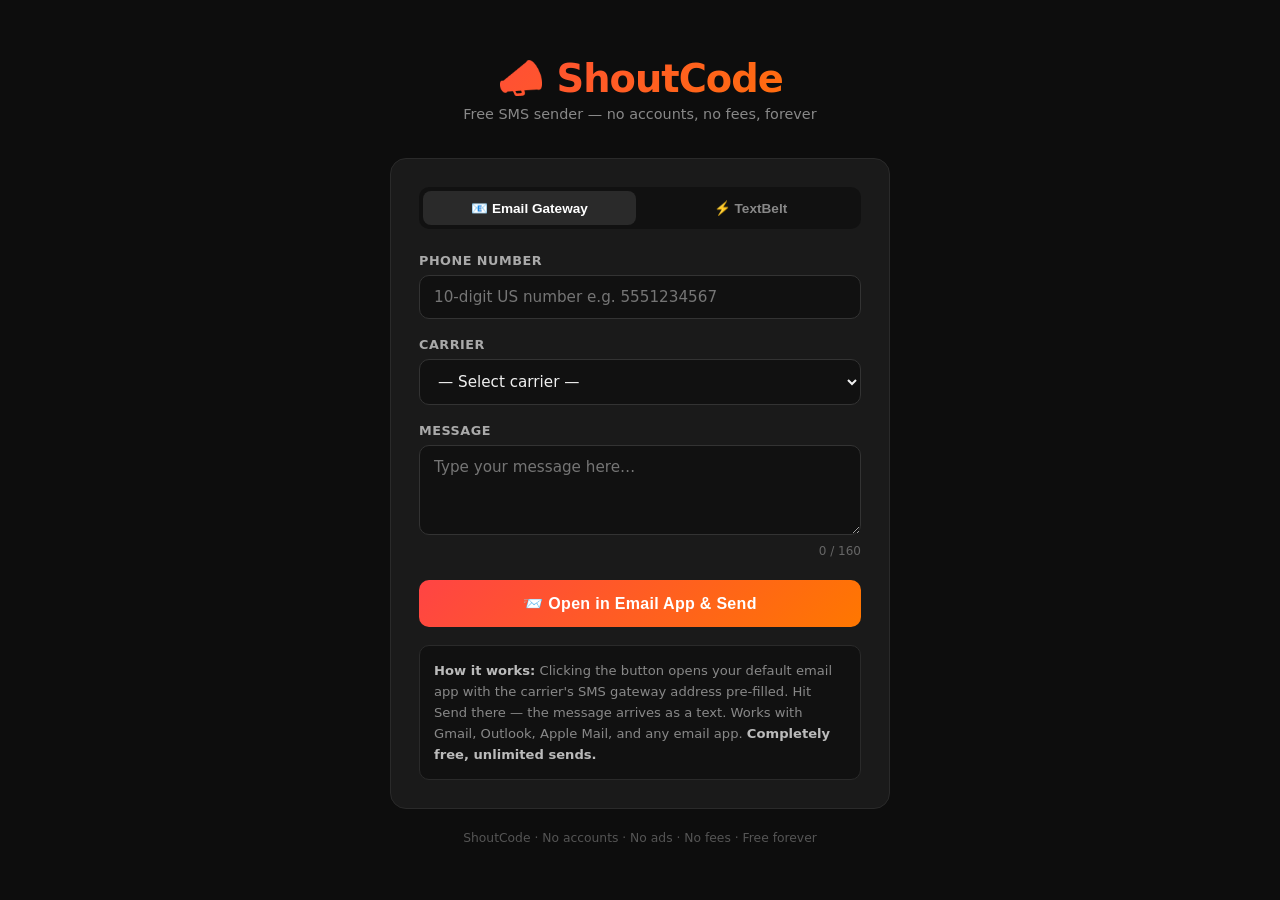
==== index.html @ 4a929ffb "Deploy ShoutCode static app" ====
<!DOCTYPE html>
<html lang="en">
<head>
<meta charset="UTF-8">
<meta name="viewport" content="width=device-width, initial-scale=1.0">
<title>ShoutCode — Free SMS Sender</title>
<style>
  *, *::before, *::after { box-sizing: border-box; margin: 0; padding: 0; }

  body {
    background: #0d0d0d;
    color: #f0f0f0;
    font-family: 'Segoe UI', system-ui, -apple-system, sans-serif;
    min-height: 100vh;
    display: flex;
    align-items: center;
    justify-content: center;
    padding: 20px;
  }

  .container {
    width: 100%;
    max-width: 500px;
  }

  .logo {
    text-align: center;
    margin-bottom: 36px;
  }

  .logo h1 {
    font-size: 2.4rem;
    font-weight: 800;
    letter-spacing: -1px;
    background: linear-gradient(135deg, #ff4444, #ff7700);
    -webkit-background-clip: text;
    -webkit-text-fill-color: transparent;
    background-clip: text;
  }

  .logo p {
    color: #888;
    font-size: 0.9rem;
    margin-top: 4px;
  }

  .card {
    background: #1a1a1a;
    border: 1px solid #2a2a2a;
    border-radius: 16px;
    padding: 28px;
  }

  .tabs {
    display: flex;
    gap: 8px;
    margin-bottom: 24px;
    background: #111;
    border-radius: 10px;
    padding: 4px;
  }

  .tab {
    flex: 1;
    padding: 9px;
    background: transparent;
    border: none;
    border-radius: 8px;
    color: #888;
    font-size: 0.85rem;
    font-weight: 600;
    cursor: pointer;
    transition: all 0.2s;
  }

  .tab.active {
    background: #2a2a2a;
    color: #fff;
  }

  .panel { display: none; }
  .panel.active { display: block; }

  label {
    display: block;
    font-size: 0.8rem;
    font-weight: 600;
    color: #aaa;
    text-transform: uppercase;
    letter-spacing: 0.5px;
    margin-bottom: 7px;
    margin-top: 18px;
  }

  label:first-child { margin-top: 0; }

  input, select, textarea {
    width: 100%;
    background: #111;
    border: 1px solid #333;
    border-radius: 10px;
    color: #f0f0f0;
    font-size: 0.95rem;
    padding: 12px 14px;
    outline: none;
    transition: border-color 0.2s;
    font-family: inherit;
  }

  input:focus, select:focus, textarea:focus {
    border-color: #ff5500;
  }

  textarea {
    resize: vertical;
    min-height: 90px;
  }

  select option { background: #1a1a1a; }

  .char-count {
    text-align: right;
    font-size: 0.75rem;
    color: #666;
    margin-top: 5px;
  }

  .char-count.warn { color: #ff7700; }
  .char-count.over  { color: #ff3333; }

  .btn {
    display: block;
    width: 100%;
    margin-top: 22px;
    padding: 14px;
    background: linear-gradient(135deg, #ff4444, #ff7700);
    border: none;
    border-radius: 10px;
    color: #fff;
    font-size: 1rem;
    font-weight: 700;
    cursor: pointer;
    letter-spacing: 0.3px;
    transition: opacity 0.2s, transform 0.1s;
  }

  .btn:hover  { opacity: 0.92; }
  .btn:active { transform: scale(0.98); }

  .btn.secondary {
    background: #2a2a2a;
    color: #ccc;
    margin-top: 10px;
    font-size: 0.9rem;
  }

  .banner {
    margin-top: 16px;
    padding: 12px 16px;
    border-radius: 10px;
    font-size: 0.88rem;
    line-height: 1.5;
    display: none;
  }

  .banner.success { background: #0f2e12; border: 1px solid #1f5e25; color: #6fcf7f; }
  .banner.error   { background: #2e0f0f; border: 1px solid #5e1f1f; color: #f87; }
  .banner.info    { background: #1a1a2e; border: 1px solid #2a2a5e; color: #8af; }

  .info-box {
    background: #111;
    border: 1px solid #2a2a2a;
    border-radius: 10px;
    padding: 14px;
    margin-top: 18px;
    font-size: 0.82rem;
    color: #888;
    line-height: 1.6;
  }

  .info-box strong { color: #bbb; }

  .footer {
    text-align: center;
    margin-top: 22px;
    font-size: 0.77rem;
    color: #555;
  }
</style>
</head>
<body>

<div class="container">
  <div class="logo">
    <h1>📣 ShoutCode</h1>
    <p>Free SMS sender — no accounts, no fees, forever</p>
  </div>

  <div class="card">
    <div class="tabs">
      <button class="tab active" onclick="switchTab('email')">📧 Email Gateway</button>
      <button class="tab" onclick="switchTab('textbelt')">⚡ TextBelt</button>
    </div>

    <!-- EMAIL GATEWAY PANEL -->
    <div id="panel-email" class="panel active">
      <label>Phone Number</label>
      <input type="tel" id="eg-phone" placeholder="10-digit US number e.g. 5551234567" maxlength="10"
             oninput="this.value=this.value.replace(/\D/g,'')">

      <label>Carrier</label>
      <select id="eg-carrier">
        <option value="">— Select carrier —</option>
        <option value="txt.att.net">AT&T</option>
        <option value="vtext.com">Verizon</option>
        <option value="tmomail.net">T-Mobile</option>
        <option value="messaging.sprintpcs.com">Sprint</option>
        <option value="myboostmobile.com">Boost Mobile</option>
        <option value="sms.mycricket.com">Cricket</option>
        <option value="mymetropcs.com">MetroPCS / Metro by T-Mobile</option>
        <option value="text.republicwireless.com">Republic Wireless</option>
        <option value="email.uscc.net">US Cellular</option>
        <option value="vzwpix.com">Verizon MMS</option>
      </select>

      <label>Message</label>
      <textarea id="eg-msg" placeholder="Type your message here…" maxlength="160"
                oninput="updateCount('eg-msg','eg-count',160)"></textarea>
      <div class="char-count" id="eg-count">0 / 160</div>

      <button class="btn" onclick="sendEmail()">📨 Open in Email App &amp; Send</button>

      <div id="eg-banner" class="banner"></div>

      <div class="info-box">
        <strong>How it works:</strong> Clicking the button opens your default email app with the carrier's SMS gateway address pre-filled. Hit Send there — the message arrives as a text. Works with Gmail, Outlook, Apple Mail, and any email app. <strong>Completely free, unlimited sends.</strong>
      </div>
    </div>

    <!-- TEXTBELT PANEL -->
    <div id="panel-textbelt" class="panel">
      <label>Phone Number</label>
      <input type="tel" id="tb-phone" placeholder="10-digit US number e.g. 5551234567" maxlength="10"
             oninput="this.value=this.value.replace(/\D/g,'')">

      <label>Message</label>
      <textarea id="tb-msg" placeholder="Type your message here…" maxlength="160"
                oninput="updateCount('tb-msg','tb-count',160)"></textarea>
      <div class="char-count" id="tb-count">0 / 160</div>

      <button class="btn" onclick="sendTextbelt()" id="tb-btn">⚡ Send via TextBelt (Free)</button>

      <div id="tb-banner" class="banner"></div>

      <div class="info-box">
        <strong>TextBelt free tier:</strong> Sends 1 SMS per day at no cost using the public TextBelt API — no account needed. For more, use the Email Gateway tab which is unlimited. TextBelt works best for quick one-off sends.
      </div>
    </div>
  </div>

  <div class="footer">ShoutCode · No accounts · No ads · No fees · Free forever</div>
</div>

<script>
  function switchTab(tab) {
    document.querySelectorAll('.tab').forEach((t,i) => t.classList.toggle('active', ['email','textbelt'][i] === tab));
    document.querySelectorAll('.panel').forEach(p => p.classList.remove('active'));
    document.getElementById('panel-' + tab).classList.add('active');
  }

  function updateCount(msgId, countId, max) {
    const len = document.getElementById(msgId).value.length;
    const el = document.getElementById(countId);
    el.textContent = len + ' / ' + max;
    el.className = 'char-count' + (len > max * 0.9 ? (len >= max ? ' over' : ' warn') : '');
  }

  function showBanner(id, type, msg) {
    const el = document.getElementById(id);
    el.className = 'banner ' + type;
    el.innerHTML = msg;
    el.style.display = 'block';
  }

  function sendEmail() {
    const phone   = document.getElementById('eg-phone').value.trim();
    const carrier = document.getElementById('eg-carrier').value;
    const msg     = document.getElementById('eg-msg').value.trim();

    if (!phone || phone.length !== 10) {
      showBanner('eg-banner', 'error', '⚠️ Enter a valid 10-digit US phone number.');
      return;
    }
    if (!carrier) {
      showBanner('eg-banner', 'error', '⚠️ Please select the recipient\'s carrier.');
      return;
    }
    if (!msg) {
      showBanner('eg-banner', 'error', '⚠️ Message cannot be empty.');
      return;
    }

    const to = phone + '@' + carrier;
    const mailtoLink = 'mailto:' + to + '?subject=&body=' + encodeURIComponent(msg);
    window.location.href = mailtoLink;

    showBanner('eg-banner', 'success',
      '✅ Your email app should open now.<br>Just hit <strong>Send</strong> there — it arrives as a text to ' +
      '<strong>' + phone + '</strong>.');
  }

  function sendTextbelt() {
    const phone = document.getElementById('tb-phone').value.trim();
    const msg   = document.getElementById('tb-msg').value.trim();
    const btn   = document.getElementById('tb-btn');

    if (!phone || phone.length !== 10) {
      showBanner('tb-banner', 'error', '⚠️ Enter a valid 10-digit US phone number.');
      return;
    }
    if (!msg) {
      showBanner('tb-banner', 'error', '⚠️ Message cannot be empty.');
      return;
    }

    btn.disabled = true;
    btn.textContent = 'Sending…';
    showBanner('tb-banner', 'info', '⏳ Sending…');

    fetch('https://textbelt.com/text', {
      method: 'POST',
      headers: { 'Content-Type': 'application/x-www-form-urlencoded' },
      body: new URLSearchParams({ phone: '1' + phone, message: msg, key: 'textbelt' })
    })
    .then(r => r.json())
    .then(data => {
      btn.disabled = false;
      btn.textContent = '⚡ Send via TextBelt (Free)';
      if (data.success) {
        showBanner('tb-banner', 'success',
          '✅ Message sent to <strong>' + phone + '</strong>!<br><small>TextBelt quota: ' +
          (data.quotaRemaining !== undefined ? data.quotaRemaining + ' sends remaining today' : 'check textbelt.com') + '</small>');
      } else {
        showBanner('tb-banner', 'error',
          '❌ ' + (data.error || 'Send failed.') + '<br><small>TextBelt allows 1 free send per day. Try the Email Gateway tab for unlimited sends.</small>');
      }
    })
    .catch(() => {
      btn.disabled = false;
      btn.textContent = '⚡ Send via TextBelt (Free)';
      showBanner('tb-banner', 'error',
        '❌ Network error. Check your connection, or use the Email Gateway tab instead.');
    });
  }
</script>
</body>
</html>
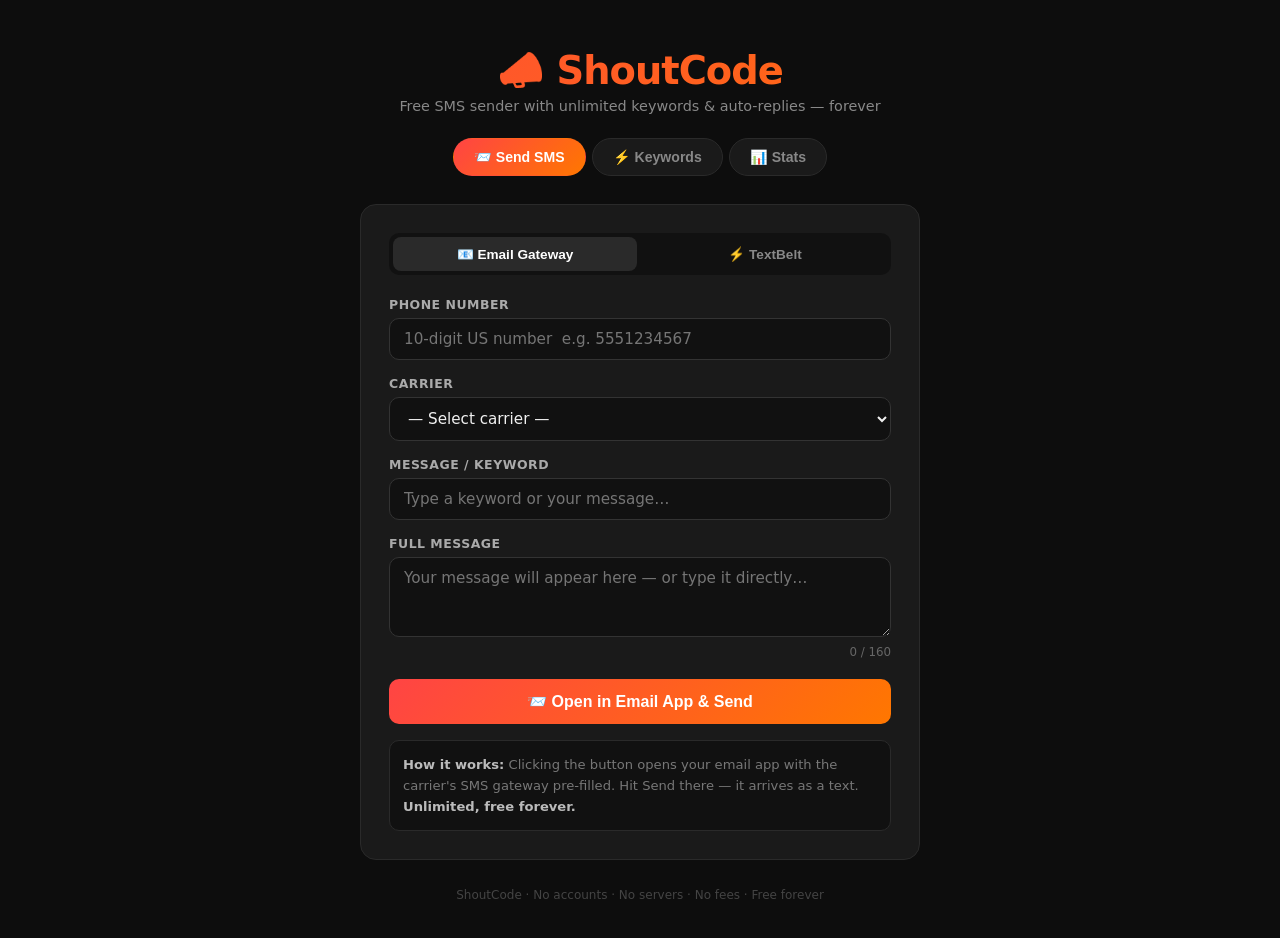
==== commit 1dceb03e: "Add unlimited keywords and auto-replies system" ====
--- a/index.html
+++ b/index.html
@@ -12,23 +12,15 @@
     color: #f0f0f0;
     font-family: 'Segoe UI', system-ui, -apple-system, sans-serif;
     min-height: 100vh;
-    display: flex;
-    align-items: center;
-    justify-content: center;
     padding: 20px;
   }
 
-  .container {
-    width: 100%;
-    max-width: 500px;
-  }
-
-  .logo {
+  .page-header {
     text-align: center;
-    margin-bottom: 36px;
-  }
-
-  .logo h1 {
+    padding: 28px 0 24px;
+  }
+
+  .page-header h1 {
     font-size: 2.4rem;
     font-weight: 800;
     letter-spacing: -1px;
@@ -38,23 +30,63 @@
     background-clip: text;
   }
 
-  .logo p {
+  .page-header p { color: #888; font-size: 0.9rem; margin-top: 4px; }
+
+  /* ── NAV ── */
+  .nav {
+    display: flex;
+    justify-content: center;
+    gap: 6px;
+    margin-bottom: 28px;
+    flex-wrap: wrap;
+  }
+
+  .nav-btn {
+    padding: 10px 20px;
+    background: #1a1a1a;
+    border: 1px solid #2a2a2a;
+    border-radius: 30px;
     color: #888;
-    font-size: 0.9rem;
-    margin-top: 4px;
-  }
-
+    font-size: 0.88rem;
+    font-weight: 600;
+    cursor: pointer;
+    transition: all 0.2s;
+    white-space: nowrap;
+  }
+
+  .nav-btn.active, .nav-btn:hover {
+    background: linear-gradient(135deg, #ff4444, #ff7700);
+    border-color: transparent;
+    color: #fff;
+  }
+
+  /* ── PAGE SECTIONS ── */
+  .section { display: none; max-width: 560px; margin: 0 auto; }
+  .section.active { display: block; }
+
+  /* ── CARD ── */
   .card {
     background: #1a1a1a;
     border: 1px solid #2a2a2a;
     border-radius: 16px;
     padding: 28px;
-  }
-
+    margin-bottom: 16px;
+  }
+
+  .card-title {
+    font-size: 0.78rem;
+    font-weight: 700;
+    color: #ff6633;
+    text-transform: uppercase;
+    letter-spacing: 0.8px;
+    margin-bottom: 18px;
+  }
+
+  /* ── SEND TABS ── */
   .tabs {
     display: flex;
-    gap: 8px;
-    margin-bottom: 24px;
+    gap: 6px;
+    margin-bottom: 22px;
     background: #111;
     border-radius: 10px;
     padding: 4px;
@@ -73,23 +105,20 @@
     transition: all 0.2s;
   }
 
-  .tab.active {
-    background: #2a2a2a;
-    color: #fff;
-  }
-
-  .panel { display: none; }
-  .panel.active { display: block; }
-
+  .tab.active { background: #2a2a2a; color: #fff; }
+  .tab-panel { display: none; }
+  .tab-panel.active { display: block; }
+
+  /* ── FORM ELEMENTS ── */
   label {
     display: block;
-    font-size: 0.8rem;
+    font-size: 0.78rem;
     font-weight: 600;
     color: #aaa;
     text-transform: uppercase;
     letter-spacing: 0.5px;
-    margin-bottom: 7px;
-    margin-top: 18px;
+    margin-bottom: 6px;
+    margin-top: 16px;
   }
 
   label:first-child { margin-top: 0; }
@@ -101,38 +130,76 @@
     border-radius: 10px;
     color: #f0f0f0;
     font-size: 0.95rem;
-    padding: 12px 14px;
+    padding: 11px 14px;
     outline: none;
     transition: border-color 0.2s;
     font-family: inherit;
   }
 
-  input:focus, select:focus, textarea:focus {
-    border-color: #ff5500;
-  }
-
-  textarea {
-    resize: vertical;
-    min-height: 90px;
-  }
-
+  input:focus, select:focus, textarea:focus { border-color: #ff5500; }
+  textarea { resize: vertical; min-height: 80px; }
   select option { background: #1a1a1a; }
 
-  .char-count {
-    text-align: right;
-    font-size: 0.75rem;
-    color: #666;
-    margin-top: 5px;
-  }
-
+  .char-count { text-align: right; font-size: 0.74rem; color: #666; margin-top: 4px; }
   .char-count.warn { color: #ff7700; }
-  .char-count.over  { color: #ff3333; }
-
+  .char-count.over { color: #ff3333; }
+
+  /* ── KEYWORD SUGGESTION DROPDOWN ── */
+  .kw-wrap { position: relative; }
+
+  .kw-dropdown {
+    position: absolute;
+    top: 100%;
+    left: 0;
+    right: 0;
+    z-index: 100;
+    background: #1e1e1e;
+    border: 1px solid #444;
+    border-radius: 10px;
+    margin-top: 4px;
+    overflow: hidden;
+    display: none;
+    box-shadow: 0 8px 24px rgba(0,0,0,0.5);
+  }
+
+  .kw-dropdown.open { display: block; }
+
+  .kw-item {
+    padding: 10px 14px;
+    cursor: pointer;
+    display: flex;
+    align-items: center;
+    gap: 10px;
+    border-bottom: 1px solid #2a2a2a;
+    transition: background 0.15s;
+  }
+
+  .kw-item:last-child { border-bottom: none; }
+  .kw-item:hover { background: #2a2a2a; }
+  .kw-item .kw-badge {
+    background: linear-gradient(135deg, #ff4444, #ff7700);
+    color: #fff;
+    font-size: 0.7rem;
+    font-weight: 700;
+    padding: 2px 8px;
+    border-radius: 20px;
+    white-space: nowrap;
+  }
+
+  .kw-item .kw-preview {
+    color: #888;
+    font-size: 0.82rem;
+    overflow: hidden;
+    text-overflow: ellipsis;
+    white-space: nowrap;
+  }
+
+  /* ── BUTTONS ── */
   .btn {
     display: block;
     width: 100%;
-    margin-top: 22px;
-    padding: 14px;
+    margin-top: 20px;
+    padding: 13px;
     background: linear-gradient(135deg, #ff4444, #ff7700);
     border: none;
     border-radius: 10px;
@@ -140,41 +207,175 @@
     font-size: 1rem;
     font-weight: 700;
     cursor: pointer;
-    letter-spacing: 0.3px;
     transition: opacity 0.2s, transform 0.1s;
   }
 
-  .btn:hover  { opacity: 0.92; }
+  .btn:hover  { opacity: 0.9; }
   .btn:active { transform: scale(0.98); }
-
-  .btn.secondary {
+  .btn:disabled { opacity: 0.5; cursor: not-allowed; }
+
+  .btn-secondary {
     background: #2a2a2a;
     color: #ccc;
+    font-size: 0.88rem;
     margin-top: 10px;
-    font-size: 0.9rem;
-  }
-
+    padding: 11px;
+  }
+
+  .btn-sm {
+    display: inline-flex;
+    align-items: center;
+    gap: 5px;
+    padding: 7px 14px;
+    border: none;
+    border-radius: 8px;
+    font-size: 0.8rem;
+    font-weight: 600;
+    cursor: pointer;
+    transition: all 0.15s;
+  }
+
+  .btn-danger { background: #3a1515; color: #f87; }
+  .btn-danger:hover { background: #5a1a1a; }
+  .btn-edit { background: #1a2a3a; color: #7af; }
+  .btn-edit:hover { background: #1f3550; }
+  .btn-add {
+    background: linear-gradient(135deg, #ff4444, #ff7700);
+    color: #fff;
+    padding: 10px 18px;
+    font-size: 0.88rem;
+    border-radius: 10px;
+    border: none;
+    cursor: pointer;
+    font-weight: 700;
+    transition: opacity 0.2s;
+  }
+  .btn-add:hover { opacity: 0.88; }
+
+  /* ── BANNER ── */
   .banner {
-    margin-top: 16px;
-    padding: 12px 16px;
+    margin-top: 14px;
+    padding: 11px 14px;
     border-radius: 10px;
-    font-size: 0.88rem;
+    font-size: 0.86rem;
     line-height: 1.5;
     display: none;
   }
 
-  .banner.success { background: #0f2e12; border: 1px solid #1f5e25; color: #6fcf7f; }
-  .banner.error   { background: #2e0f0f; border: 1px solid #5e1f1f; color: #f87; }
-  .banner.info    { background: #1a1a2e; border: 1px solid #2a2a5e; color: #8af; }
-
+  .banner.success { background: #0f2e12; border: 1px solid #1f5e25; color: #6fcf7f; display: block; }
+  .banner.error   { background: #2e0f0f; border: 1px solid #5e1f1f; color: #f87; display: block; }
+  .banner.info    { background: #1a1a2e; border: 1px solid #2a2a5e; color: #8af; display: block; }
+
+  /* ── KEYWORD LIST ── */
+  .kw-list { display: flex; flex-direction: column; gap: 10px; margin-top: 4px; }
+
+  .kw-row {
+    background: #111;
+    border: 1px solid #2a2a2a;
+    border-radius: 10px;
+    padding: 12px 14px;
+    display: flex;
+    align-items: flex-start;
+    gap: 12px;
+  }
+
+  .kw-row-body { flex: 1; min-width: 0; }
+  .kw-row-keyword {
+    font-weight: 700;
+    color: #ff7733;
+    font-size: 0.92rem;
+    word-break: break-word;
+  }
+  .kw-row-reply {
+    color: #999;
+    font-size: 0.82rem;
+    margin-top: 3px;
+    white-space: pre-wrap;
+    word-break: break-word;
+    line-height: 1.4;
+  }
+
+  .kw-row-actions { display: flex; gap: 6px; flex-shrink: 0; }
+
+  .empty-state {
+    text-align: center;
+    padding: 32px 16px;
+    color: #555;
+    font-size: 0.88rem;
+    line-height: 1.7;
+  }
+
+  .empty-state .icon { font-size: 2rem; display: block; margin-bottom: 8px; }
+
+  /* ── STATS ── */
+  .stats-grid {
+    display: grid;
+    grid-template-columns: 1fr 1fr 1fr;
+    gap: 12px;
+    margin-bottom: 8px;
+  }
+
+  .stat-card {
+    background: #111;
+    border: 1px solid #2a2a2a;
+    border-radius: 12px;
+    padding: 16px 12px;
+    text-align: center;
+  }
+
+  .stat-num {
+    font-size: 1.8rem;
+    font-weight: 800;
+    background: linear-gradient(135deg, #ff4444, #ff7700);
+    -webkit-background-clip: text;
+    -webkit-text-fill-color: transparent;
+    background-clip: text;
+  }
+
+  .stat-label { font-size: 0.72rem; color: #666; margin-top: 2px; text-transform: uppercase; letter-spacing: 0.4px; }
+
+  /* ── MODAL ── */
+  .modal-overlay {
+    display: none;
+    position: fixed;
+    inset: 0;
+    background: rgba(0,0,0,0.75);
+    z-index: 1000;
+    align-items: center;
+    justify-content: center;
+    padding: 20px;
+  }
+
+  .modal-overlay.open { display: flex; }
+
+  .modal {
+    background: #1a1a1a;
+    border: 1px solid #333;
+    border-radius: 16px;
+    padding: 28px;
+    width: 100%;
+    max-width: 480px;
+  }
+
+  .modal-title {
+    font-size: 1.1rem;
+    font-weight: 700;
+    margin-bottom: 20px;
+    color: #fff;
+  }
+
+  .modal-actions { display: flex; gap: 10px; margin-top: 22px; }
+  .modal-actions .btn { margin-top: 0; flex: 1; }
+
+  /* ── INFO BOX ── */
   .info-box {
     background: #111;
     border: 1px solid #2a2a2a;
     border-radius: 10px;
-    padding: 14px;
-    margin-top: 18px;
+    padding: 13px;
+    margin-top: 16px;
     font-size: 0.82rem;
-    color: #888;
+    color: #777;
     line-height: 1.6;
   }
 
@@ -182,36 +383,81 @@
 
   .footer {
     text-align: center;
-    margin-top: 22px;
-    font-size: 0.77rem;
+    margin-top: 28px;
+    padding-bottom: 16px;
+    font-size: 0.75rem;
+    color: #444;
+  }
+
+  /* ── SEARCH ── */
+  .search-wrap { position: relative; margin-bottom: 16px; }
+  .search-wrap input { padding-left: 36px; }
+  .search-icon {
+    position: absolute;
+    left: 12px;
+    top: 50%;
+    transform: translateY(-50%);
     color: #555;
-  }
+    font-size: 0.9rem;
+    pointer-events: none;
+  }
+
+  /* ── QUICK REPLY BUTTON GRID ── */
+  .qr-grid {
+    display: flex;
+    flex-wrap: wrap;
+    gap: 8px;
+    margin-top: 6px;
+  }
+
+  .qr-pill {
+    padding: 6px 14px;
+    background: #1a1a2e;
+    border: 1px solid #2a2a5e;
+    border-radius: 20px;
+    color: #8af;
+    font-size: 0.8rem;
+    font-weight: 600;
+    cursor: pointer;
+    transition: all 0.15s;
+  }
+
+  .qr-pill:hover { background: #2a2a5e; }
 </style>
 </head>
 <body>
 
-<div class="container">
-  <div class="logo">
-    <h1>📣 ShoutCode</h1>
-    <p>Free SMS sender — no accounts, no fees, forever</p>
-  </div>
-
+<!-- PAGE HEADER -->
+<div class="page-header">
+  <h1>📣 ShoutCode</h1>
+  <p>Free SMS sender with unlimited keywords & auto-replies — forever</p>
+</div>
+
+<!-- NAV -->
+<nav class="nav">
+  <button class="nav-btn active" onclick="showSection('send')">📨 Send SMS</button>
+  <button class="nav-btn" onclick="showSection('keywords')">⚡ Keywords</button>
+  <button class="nav-btn" onclick="showSection('stats')">📊 Stats</button>
+</nav>
+
+<!-- ══════════════════════ SEND SECTION ══════════════════════ -->
+<div id="section-send" class="section active">
   <div class="card">
     <div class="tabs">
       <button class="tab active" onclick="switchTab('email')">📧 Email Gateway</button>
       <button class="tab" onclick="switchTab('textbelt')">⚡ TextBelt</button>
     </div>
 
-    <!-- EMAIL GATEWAY PANEL -->
-    <div id="panel-email" class="panel active">
+    <!-- EMAIL GATEWAY -->
+    <div id="panel-email" class="tab-panel active">
       <label>Phone Number</label>
-      <input type="tel" id="eg-phone" placeholder="10-digit US number e.g. 5551234567" maxlength="10"
+      <input type="tel" id="eg-phone" placeholder="10-digit US number  e.g. 5551234567" maxlength="10"
              oninput="this.value=this.value.replace(/\D/g,'')">
 
       <label>Carrier</label>
       <select id="eg-carrier">
         <option value="">— Select carrier —</option>
-        <option value="txt.att.net">AT&T</option>
+        <option value="txt.att.net">AT&amp;T</option>
         <option value="vtext.com">Verizon</option>
         <option value="tmomail.net">T-Mobile</option>
         <option value="messaging.sprintpcs.com">Sprint</option>
@@ -223,135 +469,490 @@
         <option value="vzwpix.com">Verizon MMS</option>
       </select>
 
-      <label>Message</label>
-      <textarea id="eg-msg" placeholder="Type your message here…" maxlength="160"
-                oninput="updateCount('eg-msg','eg-count',160)"></textarea>
+      <label>Message / Keyword</label>
+      <div class="kw-wrap">
+        <input type="text" id="eg-keyword-trigger" placeholder="Type a keyword or your message…"
+               autocomplete="off"
+               oninput="onKeywordInput('eg')"
+               onblur="setTimeout(()=>closeKwDropdown('eg'),200)">
+        <div id="eg-kw-dropdown" class="kw-dropdown"></div>
+      </div>
+
+      <label>Full Message</label>
+      <textarea id="eg-msg" placeholder="Your message will appear here — or type it directly…"
+                maxlength="160" oninput="updateCount('eg-msg','eg-count',160)"></textarea>
       <div class="char-count" id="eg-count">0 / 160</div>
 
+      <!-- Quick Reply Pills -->
+      <div id="eg-qr-section" style="display:none">
+        <label>Quick Replies</label>
+        <div class="qr-grid" id="eg-qr-grid"></div>
+      </div>
+
       <button class="btn" onclick="sendEmail()">📨 Open in Email App &amp; Send</button>
-
       <div id="eg-banner" class="banner"></div>
 
       <div class="info-box">
-        <strong>How it works:</strong> Clicking the button opens your default email app with the carrier's SMS gateway address pre-filled. Hit Send there — the message arrives as a text. Works with Gmail, Outlook, Apple Mail, and any email app. <strong>Completely free, unlimited sends.</strong>
-      </div>
-    </div>
-
-    <!-- TEXTBELT PANEL -->
-    <div id="panel-textbelt" class="panel">
+        <strong>How it works:</strong> Clicking the button opens your email app with the carrier's SMS gateway pre-filled. Hit Send there — it arrives as a text. <strong>Unlimited, free forever.</strong>
+      </div>
+    </div>
+
+    <!-- TEXTBELT -->
+    <div id="panel-textbelt" class="tab-panel">
       <label>Phone Number</label>
-      <input type="tel" id="tb-phone" placeholder="10-digit US number e.g. 5551234567" maxlength="10"
+      <input type="tel" id="tb-phone" placeholder="10-digit US number  e.g. 5551234567" maxlength="10"
              oninput="this.value=this.value.replace(/\D/g,'')">
 
-      <label>Message</label>
-      <textarea id="tb-msg" placeholder="Type your message here…" maxlength="160"
-                oninput="updateCount('tb-msg','tb-count',160)"></textarea>
+      <label>Message / Keyword</label>
+      <div class="kw-wrap">
+        <input type="text" id="tb-keyword-trigger" placeholder="Type a keyword or your message…"
+               autocomplete="off"
+               oninput="onKeywordInput('tb')"
+               onblur="setTimeout(()=>closeKwDropdown('tb'),200)">
+        <div id="tb-kw-dropdown" class="kw-dropdown"></div>
+      </div>
+
+      <label>Full Message</label>
+      <textarea id="tb-msg" placeholder="Your message will appear here — or type it directly…"
+                maxlength="160" oninput="updateCount('tb-msg','tb-count',160)"></textarea>
       <div class="char-count" id="tb-count">0 / 160</div>
 
+      <!-- Quick Reply Pills -->
+      <div id="tb-qr-section" style="display:none">
+        <label>Quick Replies</label>
+        <div class="qr-grid" id="tb-qr-grid"></div>
+      </div>
+
       <button class="btn" onclick="sendTextbelt()" id="tb-btn">⚡ Send via TextBelt (Free)</button>
-
       <div id="tb-banner" class="banner"></div>
 
       <div class="info-box">
-        <strong>TextBelt free tier:</strong> Sends 1 SMS per day at no cost using the public TextBelt API — no account needed. For more, use the Email Gateway tab which is unlimited. TextBelt works best for quick one-off sends.
+        <strong>TextBelt free tier:</strong> 1 SMS per day with no account. For unlimited sends, use the Email Gateway tab.
       </div>
     </div>
   </div>
-
-  <div class="footer">ShoutCode · No accounts · No ads · No fees · Free forever</div>
 </div>
 
+<!-- ══════════════════════ KEYWORDS SECTION ══════════════════════ -->
+<div id="section-keywords" class="section">
+  <div class="card">
+    <div class="card-title">⚡ Keyword Auto-Replies</div>
+
+    <div style="display:flex; align-items:center; justify-content:space-between; margin-bottom:16px; flex-wrap:wrap; gap:10px;">
+      <span style="color:#888; font-size:0.85rem;" id="kw-count-label">0 keywords saved</span>
+      <button class="btn-add" onclick="openAddModal()">+ Add Keyword</button>
+    </div>
+
+    <div class="search-wrap">
+      <span class="search-icon">🔍</span>
+      <input type="text" id="kw-search" placeholder="Search keywords…" oninput="renderKeywordList()">
+    </div>
+
+    <div id="kw-list" class="kw-list">
+      <div class="empty-state">
+        <span class="icon">⚡</span>
+        No keywords yet.<br>
+        Add one to start building your auto-reply library.
+      </div>
+    </div>
+  </div>
+
+  <div class="info-box" style="max-width:560px; margin:0 auto 16px;">
+    <strong>How keywords work:</strong> Save a keyword (e.g. <em>INFO</em>, <em>PROMO</em>, <em>STOP</em>) and a reply message. On the Send page, type the keyword and it instantly fills in your pre-written message — no retyping needed. <strong>Unlimited keywords, stored in your browser, free forever.</strong>
+  </div>
+</div>
+
+<!-- ══════════════════════ STATS SECTION ══════════════════════ -->
+<div id="section-stats" class="section">
+  <div class="card">
+    <div class="card-title">📊 Usage Overview</div>
+    <div class="stats-grid">
+      <div class="stat-card">
+        <div class="stat-num" id="stat-sent">0</div>
+        <div class="stat-label">Messages Sent</div>
+      </div>
+      <div class="stat-card">
+        <div class="stat-num" id="stat-keywords">0</div>
+        <div class="stat-label">Keywords</div>
+      </div>
+      <div class="stat-card">
+        <div class="stat-num" id="stat-kw-used">0</div>
+        <div class="stat-label">Keyword Hits</div>
+      </div>
+    </div>
+  </div>
+
+  <div class="card">
+    <div class="card-title">📋 Recent Activity</div>
+    <div id="activity-list">
+      <div class="empty-state">
+        <span class="icon">📋</span>
+        No messages sent yet.
+      </div>
+    </div>
+  </div>
+
+  <div class="card">
+    <div class="card-title">🗑️ Data Management</div>
+    <p style="color:#888; font-size:0.86rem; line-height:1.6; margin-bottom:14px;">
+      All ShoutCode data is stored locally in your browser. Nothing is sent to any server — your keywords and history stay private.
+    </p>
+    <button class="btn btn-secondary" onclick="exportData()">⬇️ Export All Data (JSON)</button>
+    <button class="btn" style="background:#2a0a0a; margin-top:10px; font-size:0.88rem;" onclick="confirmClear()">🗑️ Clear All Data</button>
+  </div>
+</div>
+
+<!-- ══════════════════════ ADD / EDIT MODAL ══════════════════════ -->
+<div class="modal-overlay" id="kw-modal">
+  <div class="modal">
+    <div class="modal-title" id="modal-title">Add Keyword</div>
+
+    <label>Keyword</label>
+    <input type="text" id="modal-keyword" placeholder="e.g. INFO, STOP, PROMO, JOIN"
+           oninput="this.value=this.value.toUpperCase().replace(/\s+/g,'_')">
+
+    <label>Auto-Reply Message</label>
+    <textarea id="modal-reply" placeholder="The message that gets auto-filled when this keyword is typed…"
+              maxlength="160" oninput="updateCount('modal-reply','modal-count',160)"></textarea>
+    <div class="char-count" id="modal-count">0 / 160</div>
+
+    <div id="modal-banner" class="banner" style="margin-top:10px;"></div>
+
+    <div class="modal-actions">
+      <button class="btn btn-secondary" onclick="closeModal()" style="margin-top:0;">Cancel</button>
+      <button class="btn" id="modal-save-btn" onclick="saveKeyword()" style="margin-top:0;">Save Keyword</button>
+    </div>
+  </div>
+</div>
+
+<div class="footer">ShoutCode · No accounts · No servers · No fees · Free forever</div>
+
 <script>
-  function switchTab(tab) {
-    document.querySelectorAll('.tab').forEach((t,i) => t.classList.toggle('active', ['email','textbelt'][i] === tab));
-    document.querySelectorAll('.panel').forEach(p => p.classList.remove('active'));
-    document.getElementById('panel-' + tab).classList.add('active');
-  }
-
-  function updateCount(msgId, countId, max) {
-    const len = document.getElementById(msgId).value.length;
-    const el = document.getElementById(countId);
-    el.textContent = len + ' / ' + max;
-    el.className = 'char-count' + (len > max * 0.9 ? (len >= max ? ' over' : ' warn') : '');
-  }
-
-  function showBanner(id, type, msg) {
-    const el = document.getElementById(id);
-    el.className = 'banner ' + type;
-    el.innerHTML = msg;
-    el.style.display = 'block';
-  }
-
-  function sendEmail() {
-    const phone   = document.getElementById('eg-phone').value.trim();
-    const carrier = document.getElementById('eg-carrier').value;
-    const msg     = document.getElementById('eg-msg').value.trim();
-
-    if (!phone || phone.length !== 10) {
-      showBanner('eg-banner', 'error', '⚠️ Enter a valid 10-digit US phone number.');
-      return;
+// ════════════════════ DATA LAYER ════════════════════
+const DB = {
+  get keywords() { try { return JSON.parse(localStorage.getItem('sc_keywords')||'[]'); } catch{ return []; } },
+  set keywords(v) { localStorage.setItem('sc_keywords', JSON.stringify(v)); },
+
+  get stats() { try { return JSON.parse(localStorage.getItem('sc_stats')||'{"sent":0,"kwHits":0}'); } catch{ return {sent:0,kwHits:0}; } },
+  set stats(v) { localStorage.setItem('sc_stats', JSON.stringify(v)); },
+
+  get log() { try { return JSON.parse(localStorage.getItem('sc_log')||'[]'); } catch{ return []; } },
+  set log(v) { localStorage.setItem('sc_log', JSON.stringify(v.slice(-50))); },  // keep last 50
+
+  bumpSent(phone, message, method, usedKw) {
+    const s = this.stats;
+    s.sent++;
+    if (usedKw) s.kwHits = (s.kwHits||0) + 1;
+    this.stats = s;
+    const log = this.log;
+    log.unshift({ ts: Date.now(), phone, msg: message.slice(0,60), method, kw: usedKw||null });
+    this.log = log;
+  }
+};
+
+// ════════════════════ NAV ════════════════════
+function showSection(id) {
+  document.querySelectorAll('.section').forEach(s => s.classList.remove('active'));
+  document.querySelectorAll('.nav-btn').forEach(b => b.classList.remove('active'));
+  document.getElementById('section-' + id).classList.add('active');
+  event.currentTarget.classList.add('active');
+  if (id === 'keywords') renderKeywordList();
+  if (id === 'stats') renderStats();
+  if (id === 'send') renderQuickReplies();
+}
+
+// ════════════════════ SEND TABS ════════════════════
+function switchTab(tab) {
+  document.querySelectorAll('.tab').forEach((t,i)=> t.classList.toggle('active', ['email','textbelt'][i]===tab));
+  document.querySelectorAll('.tab-panel').forEach(p=> p.classList.remove('active'));
+  document.getElementById('panel-' + tab).classList.add('active');
+}
+
+function updateCount(msgId, countId, max) {
+  const len = document.getElementById(msgId).value.length;
+  const el = document.getElementById(countId);
+  el.textContent = len + ' / ' + max;
+  el.className = 'char-count' + (len >= max ? ' over' : len > max*.9 ? ' warn' : '');
+}
+
+// ════════════════════ KEYWORD AUTOCOMPLETE ════════════════════
+let activeKwId = null; // which prefix is being edited
+
+function onKeywordInput(prefix) {
+  const val = document.getElementById(prefix + '-keyword-trigger').value.trim().toUpperCase();
+  const dropdown = document.getElementById(prefix + '-kw-dropdown');
+
+  if (!val) { dropdown.classList.remove('open'); dropdown.innerHTML = ''; return; }
+
+  const matches = DB.keywords.filter(k =>
+    k.keyword.startsWith(val) || k.keyword.includes(val)
+  );
+
+  if (!matches.length) { dropdown.classList.remove('open'); dropdown.innerHTML = ''; return; }
+
+  dropdown.innerHTML = matches.slice(0,8).map(k => `
+    <div class="kw-item" onmousedown="applyKeyword('${prefix}','${escAttr(k.keyword)}')">
+      <span class="kw-badge">${escHtml(k.keyword)}</span>
+      <span class="kw-preview">${escHtml(k.reply)}</span>
+    </div>
+  `).join('');
+  dropdown.classList.add('open');
+}
+
+function applyKeyword(prefix, keyword) {
+  const kw = DB.keywords.find(k => k.keyword === keyword);
+  if (!kw) return;
+  document.getElementById(prefix + '-keyword-trigger').value = kw.keyword;
+  document.getElementById(prefix + '-msg').value = kw.reply;
+  updateCount(prefix + '-msg', prefix + '-count', 160);
+  closeKwDropdown(prefix);
+  // bump hit count
+  const s = DB.stats; s.kwHits = (s.kwHits||0)+1; DB.stats = s;
+}
+
+function closeKwDropdown(prefix) {
+  const dd = document.getElementById(prefix + '-kw-dropdown');
+  if (dd) { dd.classList.remove('open'); dd.innerHTML = ''; }
+}
+
+// ════════════════════ QUICK REPLY PILLS ════════════════════
+function renderQuickReplies() {
+  ['eg','tb'].forEach(prefix => {
+    const kws = DB.keywords.slice(0,20);
+    const grid = document.getElementById(prefix + '-qr-grid');
+    const sec  = document.getElementById(prefix + '-qr-section');
+    if (!kws.length) { sec.style.display = 'none'; return; }
+    sec.style.display = 'block';
+    grid.innerHTML = kws.map(k => `
+      <span class="qr-pill" onclick="applyKeyword('${prefix}','${escAttr(k.keyword)}')">${escHtml(k.keyword)}</span>
+    `).join('');
+  });
+}
+
+// ════════════════════ SEND — EMAIL GATEWAY ════════════════════
+function sendEmail() {
+  const phone   = document.getElementById('eg-phone').value.trim();
+  const carrier = document.getElementById('eg-carrier').value;
+  const kwVal   = document.getElementById('eg-keyword-trigger').value.trim();
+  const msg     = document.getElementById('eg-msg').value.trim() || kwVal;
+  const usedKw  = DB.keywords.find(k => k.keyword === kwVal.toUpperCase());
+
+  if (!phone || phone.length !== 10) return showBanner('eg-banner','error','⚠️ Enter a valid 10-digit US phone number.');
+  if (!carrier) return showBanner('eg-banner','error','⚠️ Please select the recipient\'s carrier.');
+  if (!msg) return showBanner('eg-banner','error','⚠️ Message is empty.');
+
+  const to = phone + '@' + carrier;
+  window.location.href = 'mailto:' + to + '?subject=&body=' + encodeURIComponent(msg);
+  DB.bumpSent(phone, msg, 'email', usedKw?.keyword);
+  showBanner('eg-banner','success','✅ Email app opening… just hit <strong>Send</strong> to deliver the text to <strong>' + phone + '</strong>.');
+}
+
+// ════════════════════ SEND — TEXTBELT ════════════════════
+function sendTextbelt() {
+  const phone  = document.getElementById('tb-phone').value.trim();
+  const kwVal  = document.getElementById('tb-keyword-trigger').value.trim();
+  const msg    = document.getElementById('tb-msg').value.trim() || kwVal;
+  const usedKw = DB.keywords.find(k => k.keyword === kwVal.toUpperCase());
+  const btn    = document.getElementById('tb-btn');
+
+  if (!phone || phone.length !== 10) return showBanner('tb-banner','error','⚠️ Enter a valid 10-digit US phone number.');
+  if (!msg) return showBanner('tb-banner','error','⚠️ Message is empty.');
+
+  btn.disabled = true;
+  btn.textContent = 'Sending…';
+  showBanner('tb-banner','info','⏳ Sending…');
+
+  fetch('https://textbelt.com/text', {
+    method: 'POST',
+    headers: { 'Content-Type': 'application/x-www-form-urlencoded' },
+    body: new URLSearchParams({ phone: '1'+phone, message: msg, key: 'textbelt' })
+  })
+  .then(r => r.json())
+  .then(data => {
+    btn.disabled = false;
+    btn.textContent = '⚡ Send via TextBelt (Free)';
+    if (data.success) {
+      DB.bumpSent(phone, msg, 'textbelt', usedKw?.keyword);
+      showBanner('tb-banner','success','✅ Sent to <strong>'+phone+'</strong>!<br><small>Quota: '+(data.quotaRemaining??'?')+' remaining today</small>');
+    } else {
+      showBanner('tb-banner','error','❌ '+(data.error||'Failed')+'. Try Email Gateway for unlimited sends.');
     }
-    if (!carrier) {
-      showBanner('eg-banner', 'error', '⚠️ Please select the recipient\'s carrier.');
-      return;
-    }
-    if (!msg) {
-      showBanner('eg-banner', 'error', '⚠️ Message cannot be empty.');
-      return;
-    }
-
-    const to = phone + '@' + carrier;
-    const mailtoLink = 'mailto:' + to + '?subject=&body=' + encodeURIComponent(msg);
-    window.location.href = mailtoLink;
-
-    showBanner('eg-banner', 'success',
-      '✅ Your email app should open now.<br>Just hit <strong>Send</strong> there — it arrives as a text to ' +
-      '<strong>' + phone + '</strong>.');
-  }
-
-  function sendTextbelt() {
-    const phone = document.getElementById('tb-phone').value.trim();
-    const msg   = document.getElementById('tb-msg').value.trim();
-    const btn   = document.getElementById('tb-btn');
-
-    if (!phone || phone.length !== 10) {
-      showBanner('tb-banner', 'error', '⚠️ Enter a valid 10-digit US phone number.');
-      return;
-    }
-    if (!msg) {
-      showBanner('tb-banner', 'error', '⚠️ Message cannot be empty.');
-      return;
-    }
-
-    btn.disabled = true;
-    btn.textContent = 'Sending…';
-    showBanner('tb-banner', 'info', '⏳ Sending…');
-
-    fetch('https://textbelt.com/text', {
-      method: 'POST',
-      headers: { 'Content-Type': 'application/x-www-form-urlencoded' },
-      body: new URLSearchParams({ phone: '1' + phone, message: msg, key: 'textbelt' })
-    })
-    .then(r => r.json())
-    .then(data => {
-      btn.disabled = false;
-      btn.textContent = '⚡ Send via TextBelt (Free)';
-      if (data.success) {
-        showBanner('tb-banner', 'success',
-          '✅ Message sent to <strong>' + phone + '</strong>!<br><small>TextBelt quota: ' +
-          (data.quotaRemaining !== undefined ? data.quotaRemaining + ' sends remaining today' : 'check textbelt.com') + '</small>');
-      } else {
-        showBanner('tb-banner', 'error',
-          '❌ ' + (data.error || 'Send failed.') + '<br><small>TextBelt allows 1 free send per day. Try the Email Gateway tab for unlimited sends.</small>');
-      }
-    })
-    .catch(() => {
-      btn.disabled = false;
-      btn.textContent = '⚡ Send via TextBelt (Free)';
-      showBanner('tb-banner', 'error',
-        '❌ Network error. Check your connection, or use the Email Gateway tab instead.');
-    });
-  }
+  })
+  .catch(() => {
+    btn.disabled = false;
+    btn.textContent = '⚡ Send via TextBelt (Free)';
+    showBanner('tb-banner','error','❌ Network error. Try the Email Gateway tab instead.');
+  });
+}
+
+// ════════════════════ KEYWORDS MANAGEMENT ════════════════════
+let editingKeyword = null;
+
+function renderKeywordList() {
+  const search = (document.getElementById('kw-search')?.value||'').toLowerCase();
+  const kws = DB.keywords.filter(k =>
+    !search || k.keyword.toLowerCase().includes(search) || k.reply.toLowerCase().includes(search)
+  );
+
+  const label = document.getElementById('kw-count-label');
+  const total = DB.keywords.length;
+  label.textContent = total + ' keyword' + (total!==1?'s':'') + ' saved';
+
+  const list = document.getElementById('kw-list');
+  if (!kws.length) {
+    list.innerHTML = total
+      ? '<div class="empty-state"><span class="icon">🔍</span>No keywords match your search.</div>'
+      : '<div class="empty-state"><span class="icon">⚡</span>No keywords yet.<br>Add one to build your auto-reply library.</div>';
+    return;
+  }
+
+  list.innerHTML = kws.map((k,i) => `
+    <div class="kw-row" id="kw-row-${escAttr(k.keyword)}">
+      <div class="kw-row-body">
+        <div class="kw-row-keyword">⚡ ${escHtml(k.keyword)}</div>
+        <div class="kw-row-reply">${escHtml(k.reply)}</div>
+      </div>
+      <div class="kw-row-actions">
+        <button class="btn-sm btn-edit" onclick="openEditModal('${escAttr(k.keyword)}')">✏️</button>
+        <button class="btn-sm btn-danger" onclick="deleteKeyword('${escAttr(k.keyword)}')">🗑️</button>
+      </div>
+    </div>
+  `).join('');
+}
+
+function openAddModal() {
+  editingKeyword = null;
+  document.getElementById('modal-title').textContent = 'Add Keyword';
+  document.getElementById('modal-keyword').value = '';
+  document.getElementById('modal-keyword').disabled = false;
+  document.getElementById('modal-reply').value = '';
+  document.getElementById('modal-count').textContent = '0 / 160';
+  clearBanner('modal-banner');
+  document.getElementById('modal-save-btn').textContent = 'Save Keyword';
+  document.getElementById('kw-modal').classList.add('open');
+  setTimeout(()=>document.getElementById('modal-keyword').focus(), 80);
+}
+
+function openEditModal(keyword) {
+  const kw = DB.keywords.find(k => k.keyword === keyword);
+  if (!kw) return;
+  editingKeyword = keyword;
+  document.getElementById('modal-title').textContent = 'Edit Keyword';
+  document.getElementById('modal-keyword').value = kw.keyword;
+  document.getElementById('modal-keyword').disabled = true;
+  document.getElementById('modal-reply').value = kw.reply;
+  updateCount('modal-reply','modal-count',160);
+  clearBanner('modal-banner');
+  document.getElementById('modal-save-btn').textContent = 'Update';
+  document.getElementById('kw-modal').classList.add('open');
+  setTimeout(()=>document.getElementById('modal-reply').focus(), 80);
+}
+
+function closeModal() {
+  document.getElementById('kw-modal').classList.remove('open');
+}
+
+function saveKeyword() {
+  const keyword = document.getElementById('modal-keyword').value.trim().toUpperCase().replace(/\s+/g,'_');
+  const reply   = document.getElementById('modal-reply').value.trim();
+
+  if (!keyword) return showBanner('modal-banner','error','⚠️ Keyword cannot be empty.');
+  if (!reply)   return showBanner('modal-banner','error','⚠️ Reply message cannot be empty.');
+
+  const kws = DB.keywords;
+
+  if (editingKeyword) {
+    const idx = kws.findIndex(k => k.keyword === editingKeyword);
+    if (idx > -1) kws[idx].reply = reply;
+  } else {
+    if (kws.find(k => k.keyword === keyword)) return showBanner('modal-banner','error','⚠️ Keyword "'+keyword+'" already exists. Edit it instead.');
+    kws.push({ keyword, reply, created: Date.now() });
+  }
+
+  DB.keywords = kws;
+  closeModal();
+  renderKeywordList();
+  renderQuickReplies();
+}
+
+function deleteKeyword(keyword) {
+  if (!confirm('Delete keyword "' + keyword + '"?')) return;
+  DB.keywords = DB.keywords.filter(k => k.keyword !== keyword);
+  renderKeywordList();
+  renderQuickReplies();
+}
+
+// ════════════════════ STATS ════════════════════
+function renderStats() {
+  const s = DB.stats;
+  document.getElementById('stat-sent').textContent = s.sent || 0;
+  document.getElementById('stat-keywords').textContent = DB.keywords.length;
+  document.getElementById('stat-kw-used').textContent = s.kwHits || 0;
+
+  const log = DB.log;
+  const actList = document.getElementById('activity-list');
+  if (!log.length) {
+    actList.innerHTML = '<div class="empty-state"><span class="icon">📋</span>No messages sent yet.</div>';
+    return;
+  }
+
+  actList.innerHTML = log.slice(0,15).map(entry => {
+    const d = new Date(entry.ts);
+    const time = d.toLocaleDateString(undefined, {month:'short',day:'numeric'}) + ' ' +
+                 d.toLocaleTimeString(undefined, {hour:'2-digit',minute:'2-digit'});
+    return `
+      <div style="padding:10px 0; border-bottom:1px solid #2a2a2a; display:flex; gap:10px; align-items:flex-start;">
+        <span style="font-size:1.1rem">${entry.method==='email'?'📧':'⚡'}</span>
+        <div style="flex:1; min-width:0;">
+          <div style="font-size:0.82rem; color:#ccc; font-weight:600;">${escHtml(entry.phone)} ${entry.kw ? '<span style="color:#ff7733; font-size:0.75rem;">⚡ '+escHtml(entry.kw)+'</span>' : ''}</div>
+          <div style="font-size:0.79rem; color:#777; margin-top:2px; overflow:hidden; text-overflow:ellipsis; white-space:nowrap;">${escHtml(entry.msg)}${entry.msg.length===60?'…':''}</div>
+        </div>
+        <span style="font-size:0.72rem; color:#555; white-space:nowrap;">${time}</span>
+      </div>`;
+  }).join('');
+}
+
+// ════════════════════ EXPORT / CLEAR ════════════════════
+function exportData() {
+  const data = { keywords: DB.keywords, stats: DB.stats, log: DB.log, exported: new Date().toISOString() };
+  const blob = new Blob([JSON.stringify(data, null, 2)], { type: 'application/json' });
+  const a = document.createElement('a');
+  a.href = URL.createObjectURL(blob);
+  a.download = 'shoutcode-data.json';
+  a.click();
+}
+
+function confirmClear() {
+  if (!confirm('Clear ALL ShoutCode data (keywords, stats, history)? This cannot be undone.')) return;
+  localStorage.removeItem('sc_keywords');
+  localStorage.removeItem('sc_stats');
+  localStorage.removeItem('sc_log');
+  renderStats();
+}
+
+// ════════════════════ HELPERS ════════════════════
+function showBanner(id, type, msg) {
+  const el = document.getElementById(id);
+  el.className = 'banner ' + type;
+  el.innerHTML = msg;
+}
+
+function clearBanner(id) {
+  const el = document.getElementById(id);
+  el.className = 'banner';
+  el.innerHTML = '';
+}
+
+function escHtml(s) {
+  return String(s).replace(/&/g,'&amp;').replace(/</g,'&lt;').replace(/>/g,'&gt;').replace(/"/g,'&quot;');
+}
+
+function escAttr(s) {
+  return String(s).replace(/'/g,"\\'").replace(/"/g,'&quot;');
+}
+
+// ════════════════════ INIT ════════════════════
+renderQuickReplies();
 </script>
 </body>
 </html>
